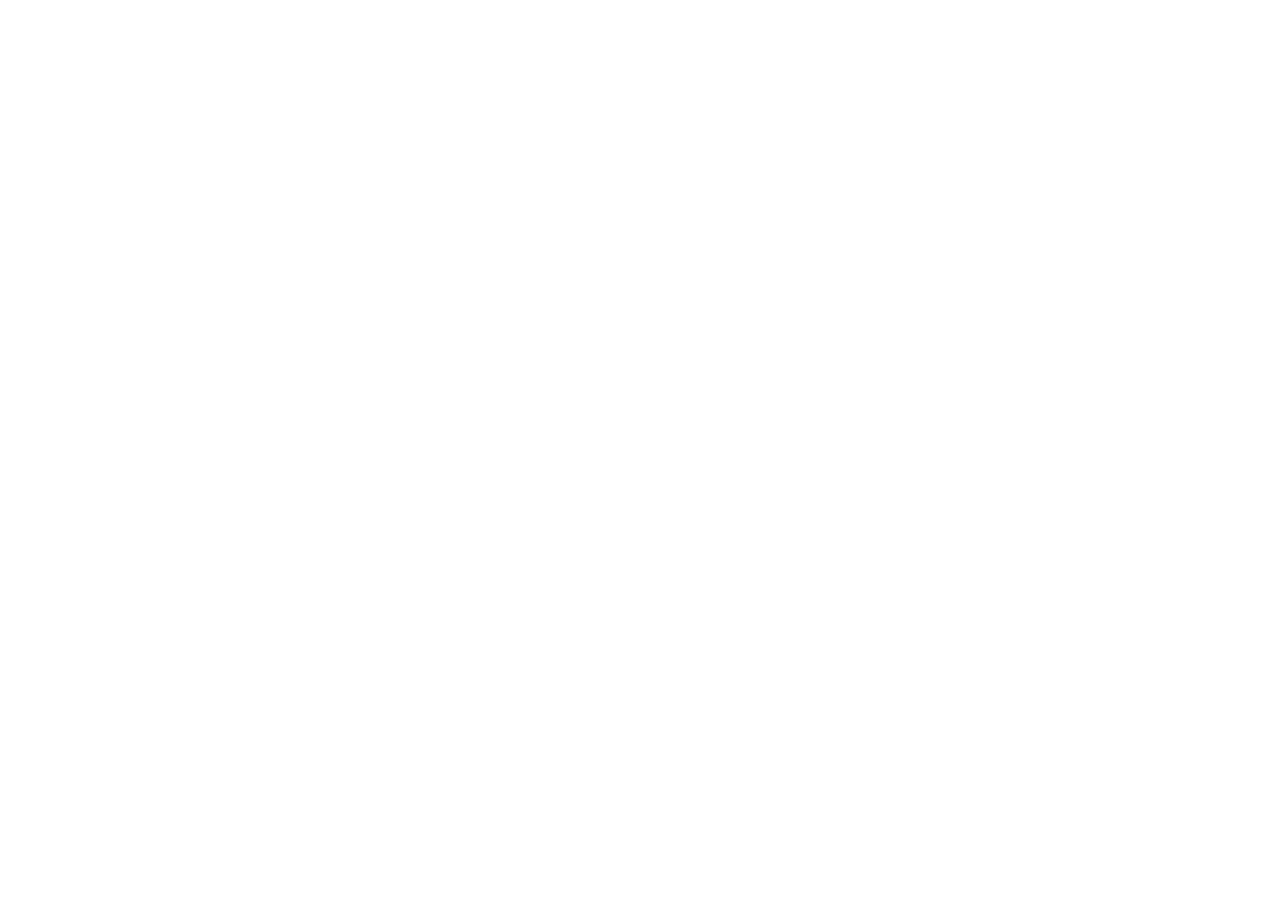
==== recipes/burger.html @ 182a7188 "only html" ====
<!DOCTYPE html>
<html lang="en">
<head>
    <meta charset="UTF-8">
    <meta http-equiv="X-UA-Compatible" content="IE=edge">
    <meta name="viewport" content="width=device-width, initial-scale=1.0">
    <title>Document</title>
</head>
<body>
    
</body>
</html>
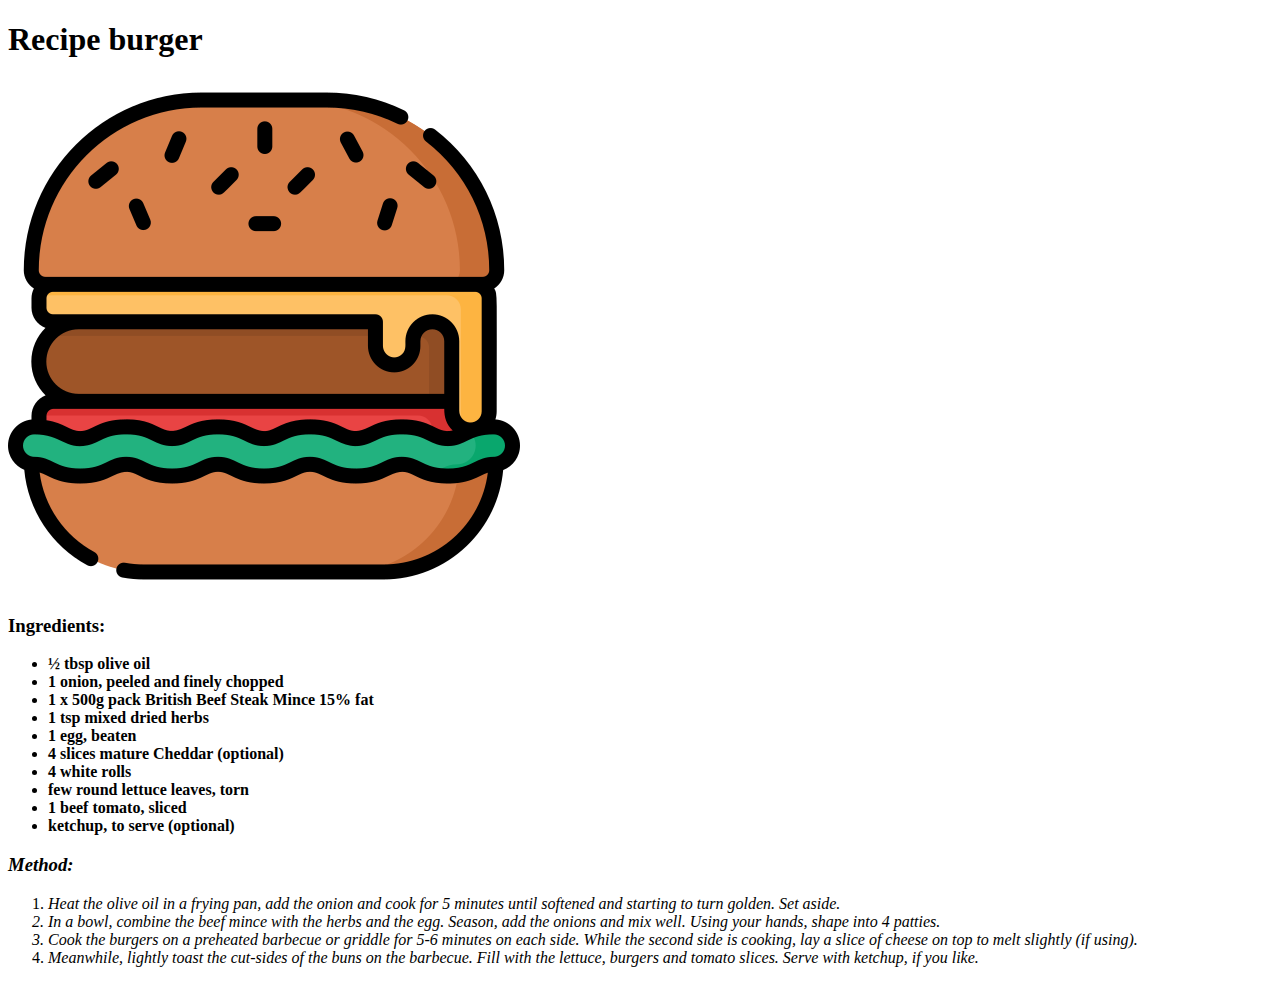
==== commit a7f81126: "add salat and burger page's" ====
--- a/recipes/burger.html
+++ b/recipes/burger.html
@@ -7,6 +7,31 @@
     <title>Document</title>
 </head>
 <body>
-    
+    <h1>Recipe burger</h1>
+    <img src="/img/3480641.png" alt="burger-logo">
+    <h3>Ingredients:</h3>
+    <ul>
+        <li><strong>½ tbsp olive oil</li>
+        <li>1 onion, peeled and finely chopped</li>
+        <li>1 x 500g pack British Beef Steak Mince 15% fat</li>
+        <li>1 tsp mixed dried herbs</li>
+        <li>1 egg, beaten</li>
+        <li>4 slices mature Cheddar (optional)</li>
+        <li>4 white rolls</li>
+        <li>few round lettuce leaves, torn</li>
+        <li>1 beef tomato, sliced</li>
+        <li>ketchup, to serve (optional)</strong></li>
+    </ul>
+    <h3><em>Method:</em></h3>
+    <ol>
+        <li><em>Heat the olive oil in a frying pan, add the onion and cook for 5 minutes until softened and starting to turn golden. Set aside.
+        </li>
+        <li>In a bowl, combine the beef mince with the herbs and the egg. Season, add the onions and mix well. Using your hands, shape into 4 patties.
+        </li>
+        <li>Cook the burgers on a preheated barbecue or griddle for 5-6 minutes on each side. While the second side is cooking, lay a slice of cheese on top to melt slightly (if using).
+        </li>
+        <li>Meanwhile, lightly toast the cut-sides of the buns on the barbecue. Fill with the lettuce, burgers and tomato slices. Serve with ketchup, if you like.
+        </em></li>
+    </ol>
 </body>
 </html>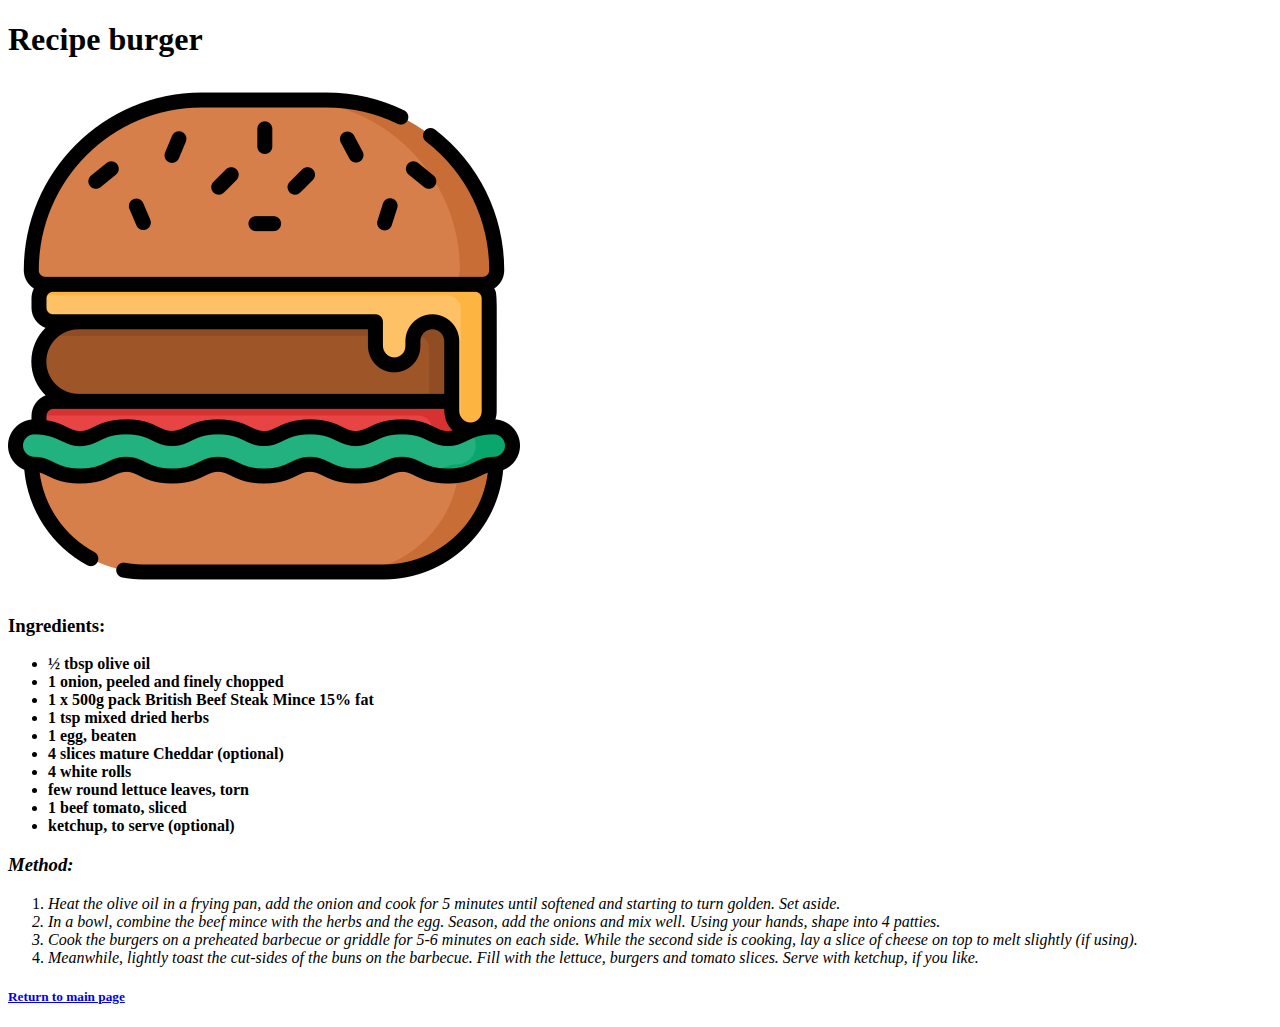
==== commit 2904eec8: "end" ====
--- a/recipes/burger.html
+++ b/recipes/burger.html
@@ -33,5 +33,6 @@
         <li>Meanwhile, lightly toast the cut-sides of the buns on the barbecue. Fill with the lettuce, burgers and tomato slices. Serve with ketchup, if you like.
         </em></li>
     </ol>
+<h5><a href="/index.html">Return to main page</a></h5>
 </body>
 </html>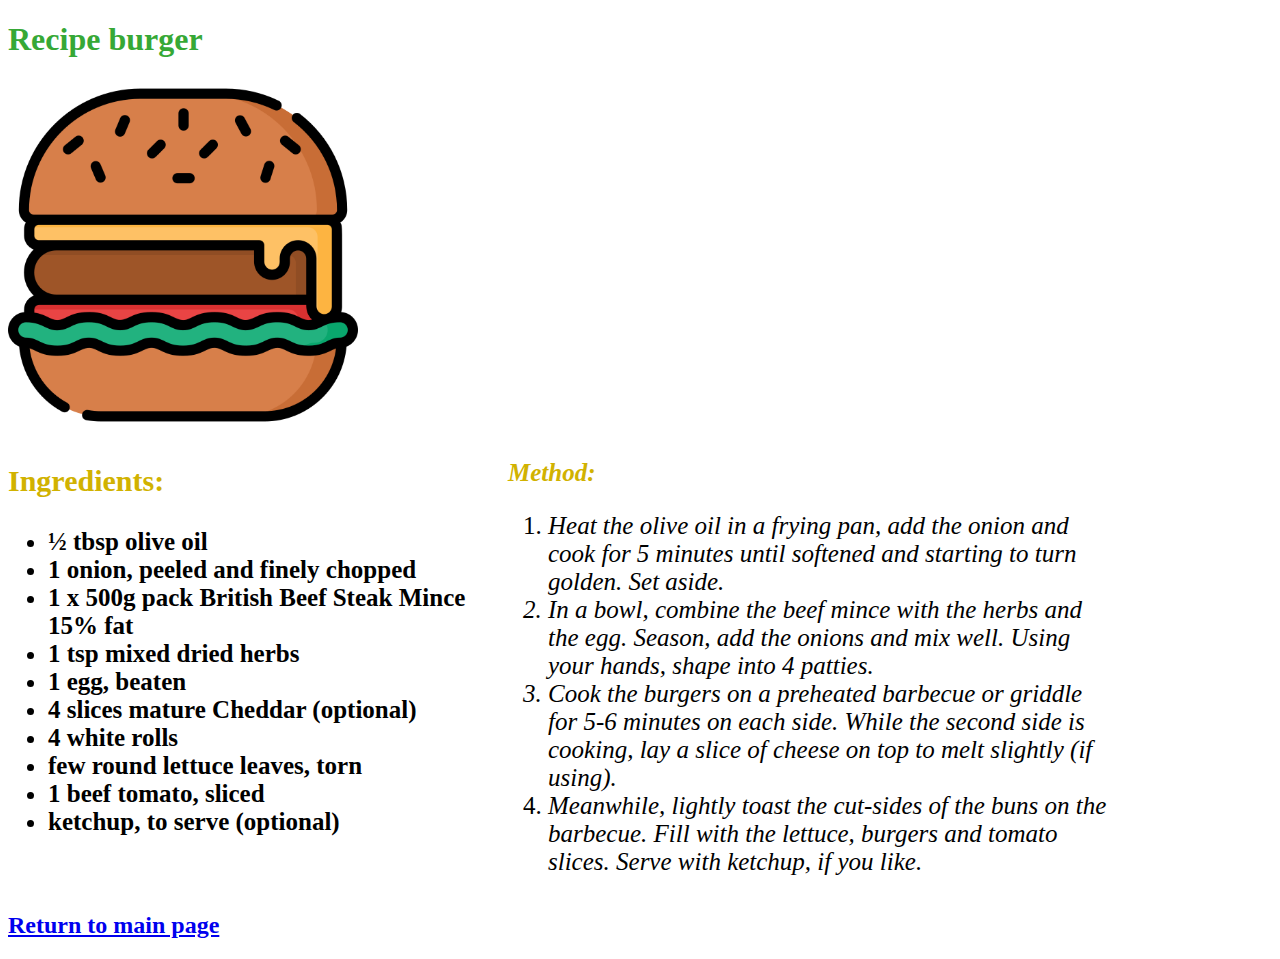
==== commit 43499b02: "add css minimal" ====
--- a/recipes/burger.html
+++ b/recipes/burger.html
@@ -4,35 +4,43 @@
     <meta charset="UTF-8">
     <meta http-equiv="X-UA-Compatible" content="IE=edge">
     <meta name="viewport" content="width=device-width, initial-scale=1.0">
+    <link rel="stylesheet" href="/css/style.css">
     <title>Document</title>
 </head>
 <body>
-    <h1>Recipe burger</h1>
+    <h1 class="first">Recipe burger</h1>
     <img src="/img/3480641.png" alt="burger-logo">
-    <h3>Ingredients:</h3>
-    <ul>
-        <li><strong>½ tbsp olive oil</li>
-        <li>1 onion, peeled and finely chopped</li>
-        <li>1 x 500g pack British Beef Steak Mince 15% fat</li>
-        <li>1 tsp mixed dried herbs</li>
-        <li>1 egg, beaten</li>
-        <li>4 slices mature Cheddar (optional)</li>
-        <li>4 white rolls</li>
-        <li>few round lettuce leaves, torn</li>
-        <li>1 beef tomato, sliced</li>
-        <li>ketchup, to serve (optional)</strong></li>
-    </ul>
-    <h3><em>Method:</em></h3>
-    <ol>
-        <li><em>Heat the olive oil in a frying pan, add the onion and cook for 5 minutes until softened and starting to turn golden. Set aside.
-        </li>
-        <li>In a bowl, combine the beef mince with the herbs and the egg. Season, add the onions and mix well. Using your hands, shape into 4 patties.
-        </li>
-        <li>Cook the burgers on a preheated barbecue or griddle for 5-6 minutes on each side. While the second side is cooking, lay a slice of cheese on top to melt slightly (if using).
-        </li>
-        <li>Meanwhile, lightly toast the cut-sides of the buns on the barbecue. Fill with the lettuce, burgers and tomato slices. Serve with ketchup, if you like.
-        </em></li>
-    </ol>
-<h5><a href="/index.html">Return to main page</a></h5>
+    
+    <div class="container">
+        <div class="ingredient">
+            <h3 class="ingredients" id="first-ing">Ingredients:</h3>
+            <ul>
+                <li><strong>½ tbsp olive oil</li>
+                <li>1 onion, peeled and finely chopped</li>
+                <li>1 x 500g pack British Beef Steak Mince 15% fat</li>
+                <li>1 tsp mixed dried herbs</li>
+                <li>1 egg, beaten</li>
+                <li>4 slices mature Cheddar (optional)</li>
+                <li>4 white rolls</li>
+                <li>few round lettuce leaves, torn</li>
+                <li>1 beef tomato, sliced</li>
+                <li>ketchup, to serve (optional)</strong></li>
+        </ul>
+        </div>
+        <div class="method" >
+            <h3 class="methods" id="first-me"><em>Method:</em></h3>
+            <ol>
+                <li><em>Heat the olive oil in a frying pan, add the onion and cook for 5 minutes until softened and starting to turn golden. Set aside.
+                </li>
+                <li>In a bowl, combine the beef mince with the herbs and the egg. Season, add the onions and mix well. Using your hands, shape into 4 patties.
+                </li>
+                <li>Cook the burgers on a preheated barbecue or griddle for 5-6 minutes on each side. While the second side is cooking, lay a slice of cheese on top to melt slightly (if using).
+                </li>
+                <li>Meanwhile, lightly toast the cut-sides of the buns on the barbecue. Fill with the lettuce, burgers and tomato slices. Serve with ketchup, if you like.
+                </em></li>
+            </ol>
+        </div>
+    </div>
+    <h2><a href="/index.html">Return to main page</a></h2>
 </body>
 </html>--- a/css/style.css
+++ b/css/style.css
@@ -0,0 +1,63 @@
+/* general */
+img {
+    height: auto;
+    width: 350px;
+}
+li {
+    font-size: 25px;
+}
+h1 {
+    color:rgb(54, 168, 54);
+}
+.methods {
+    font-size: 25px;
+}
+.ingredients {
+    font-size: 30px;
+}
+.container {
+    display: flex;
+}
+.ingredient {
+    width: 500px;
+}
+.method {
+    width: 600px;
+}
+
+
+/* main page */
+.main-h1 {
+    text-align: center;
+}
+.first-place {
+    color:rgb(209, 178, 0);
+    
+}
+.second-place {
+    color: silver;
+}
+.thrid-place {
+    color: rgb(204, 127, 51)
+}
+
+
+/* recipe burger page */
+#first-me,
+#first-ing {
+    color: rgb(209, 178, 0);
+}
+
+
+/*  recipe steak ribaye page*/
+#second-ing,
+#second-me {
+    color: silver;
+}
+
+
+/*  recipe salat cezar*/
+#third-ing,
+#third-me {
+    color: rgb(204, 127, 51);
+}